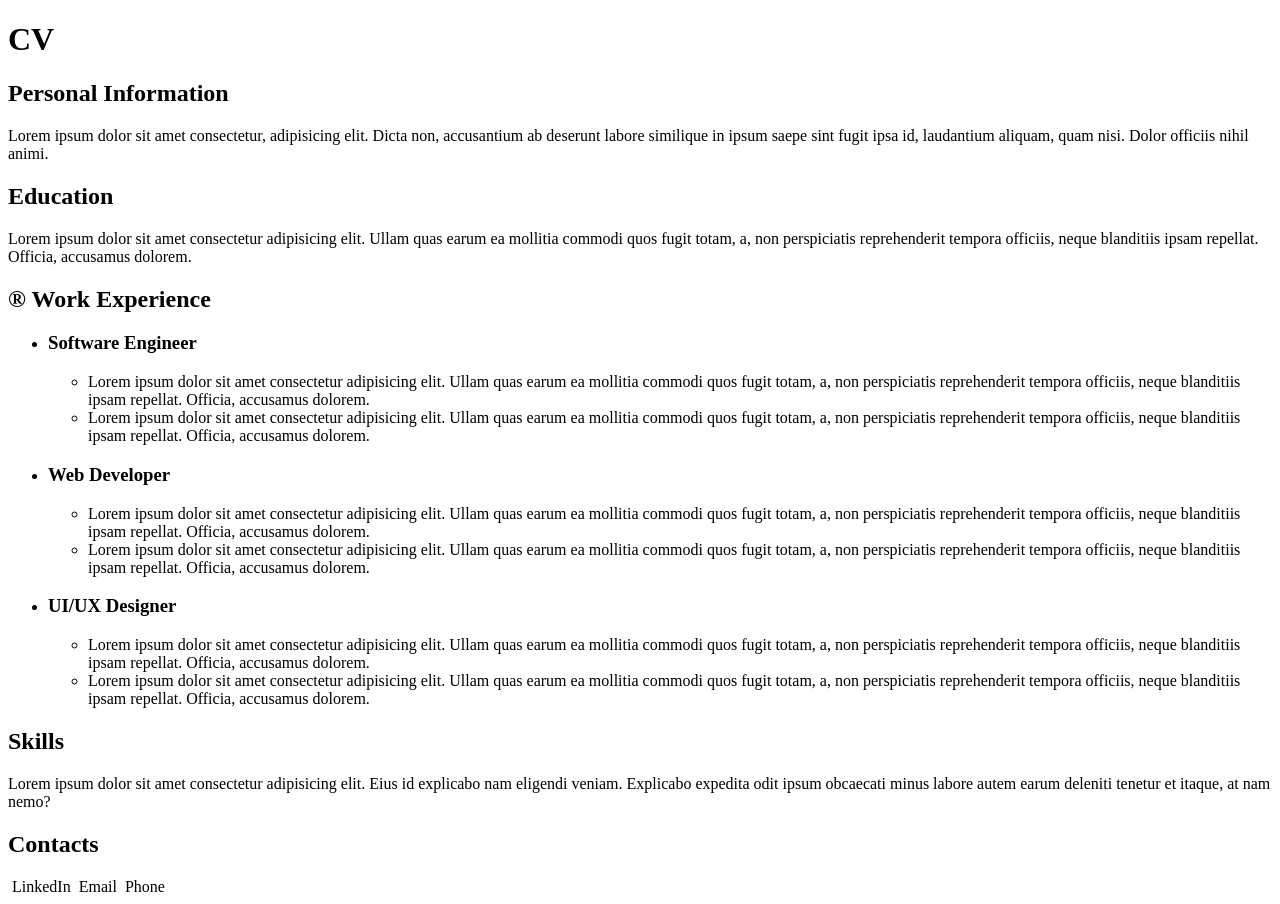
==== CV page/index.html @ 32999c4f "feat:add basic semantic HTML structure for CV page" ====
<!DOCTYPE html>
<html lang="en">
<head>
    <meta charset="UTF-8">
    <meta name="viewport" content="width=device-width, initial-scale=1.0">
    <title>CV</title>
</head>
<body>
    <header>

    </header>
    <main>
        <h1>CV</h1>
        <section class="personal-information">
            <h2>Personal Information</h2>
            <p>Lorem ipsum dolor sit amet consectetur, adipisicing elit. Dicta non, accusantium ab deserunt labore similique in ipsum saepe sint fugit ipsa id, laudantium aliquam, quam nisi. Dolor officiis nihil animi.</p>
        </section>
        <section class="education">
            <h2>Education</h2>
            <p>Lorem ipsum dolor sit amet consectetur adipisicing elit. Ullam quas earum ea mollitia commodi quos fugit totam, a, non perspiciatis reprehenderit tempora officiis, neque blanditiis ipsam repellat. Officia, accusamus dolorem.</p>
        </section>
        <section class="work-experience">
            <h2>&reg Work Experience</h2>
            <ul class="job-list">
                <li>
                    <h3>Software Engineer</h3>
                    <ul class="duty-list">
                        <li>Lorem ipsum dolor sit amet consectetur adipisicing elit. Ullam quas earum ea mollitia commodi quos fugit totam, a, non perspiciatis reprehenderit tempora officiis, neque blanditiis ipsam repellat. Officia, accusamus dolorem.</li>
                        <li>Lorem ipsum dolor sit amet consectetur adipisicing elit. Ullam quas earum ea mollitia commodi quos fugit totam, a, non perspiciatis reprehenderit tempora officiis, neque blanditiis ipsam repellat. Officia, accusamus dolorem.</li>
                    </ul>
                </li>
                <li>
                    <h3>Web Developer</h3>
                    <ul class="duty-list">
                        <li>Lorem ipsum dolor sit amet consectetur adipisicing elit. Ullam quas earum ea mollitia commodi quos fugit totam, a, non perspiciatis reprehenderit tempora officiis, neque blanditiis ipsam repellat. Officia, accusamus dolorem.</li>
                        <li>Lorem ipsum dolor sit amet consectetur adipisicing elit. Ullam quas earum ea mollitia commodi quos fugit totam, a, non perspiciatis reprehenderit tempora officiis, neque blanditiis ipsam repellat. Officia, accusamus dolorem.</li>
                    </ul>
                </li>
                <li>
                    <h3>UI/UX Designer</h3>
                    <ul class="duty-list">
                        <li>Lorem ipsum dolor sit amet consectetur adipisicing elit. Ullam quas earum ea mollitia commodi quos fugit totam, a, non perspiciatis reprehenderit tempora officiis, neque blanditiis ipsam repellat. Officia, accusamus dolorem.</li>
                        <li>Lorem ipsum dolor sit amet consectetur adipisicing elit. Ullam quas earum ea mollitia commodi quos fugit totam, a, non perspiciatis reprehenderit tempora officiis, neque blanditiis ipsam repellat. Officia, accusamus dolorem.</li>
                    </ul>
                </li>
            </ul>
        </section>
        <section class="skills">
            <h2>Skills</h2>
            <p>Lorem ipsum dolor sit amet consectetur adipisicing elit. Eius id explicabo nam eligendi veniam. Explicabo expedita odit ipsum obcaecati minus labore autem earum deleniti tenetur et itaque, at nam nemo?</p>
        </section>
        <section class="contacts">
            <h2>Contacts</h2>
            <article class="links">
                <a class="contact-link" aria-label="LinkedIn">
                   <img src="" alt="">
                     <span>LinkedIn</span>
                </a>
                <a class="contact-link" aria-label="Email">
                   <img src="" alt="">
                     <span>Email</span>
                </a>
                <a class="contact-link" aria-label="Phone">
                   <img src="" alt="">
                     <span>Phone</span>
                </a>
            </article>
        </section>
    </main>
</body>
</html>
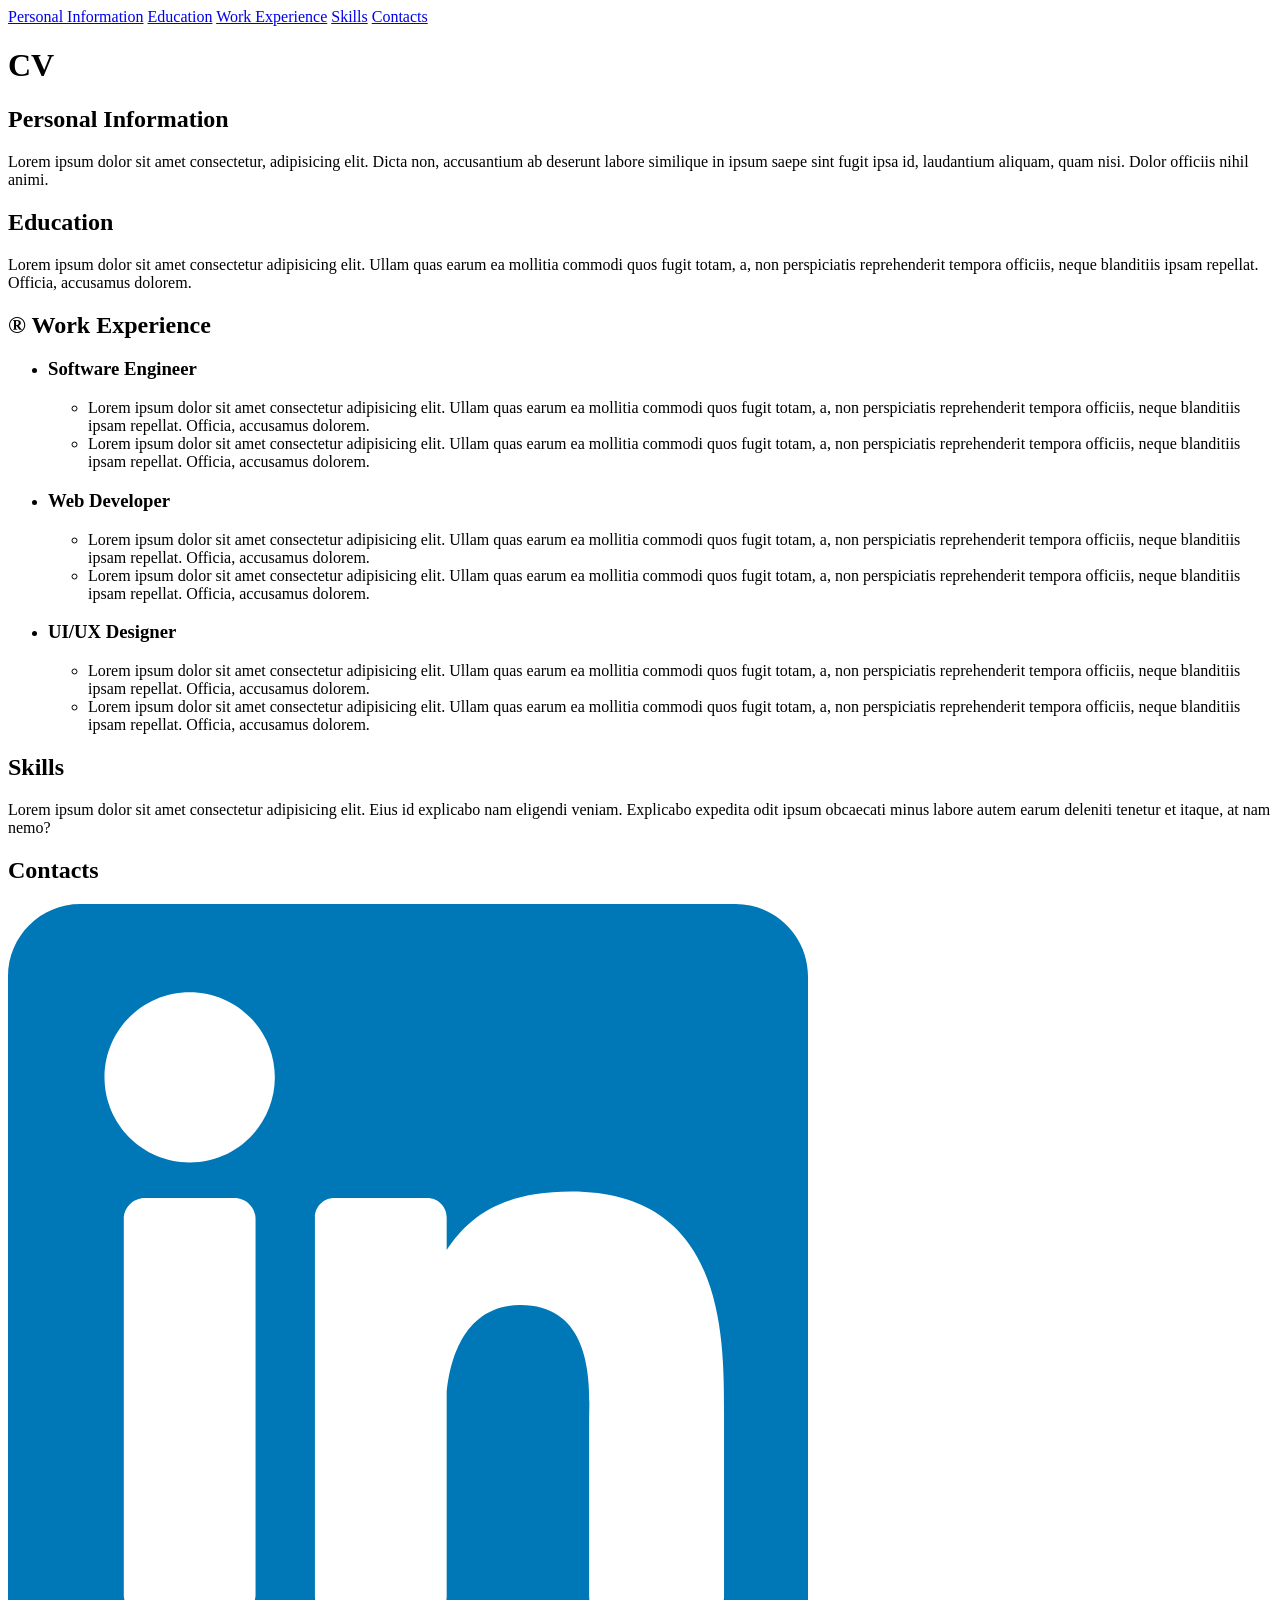
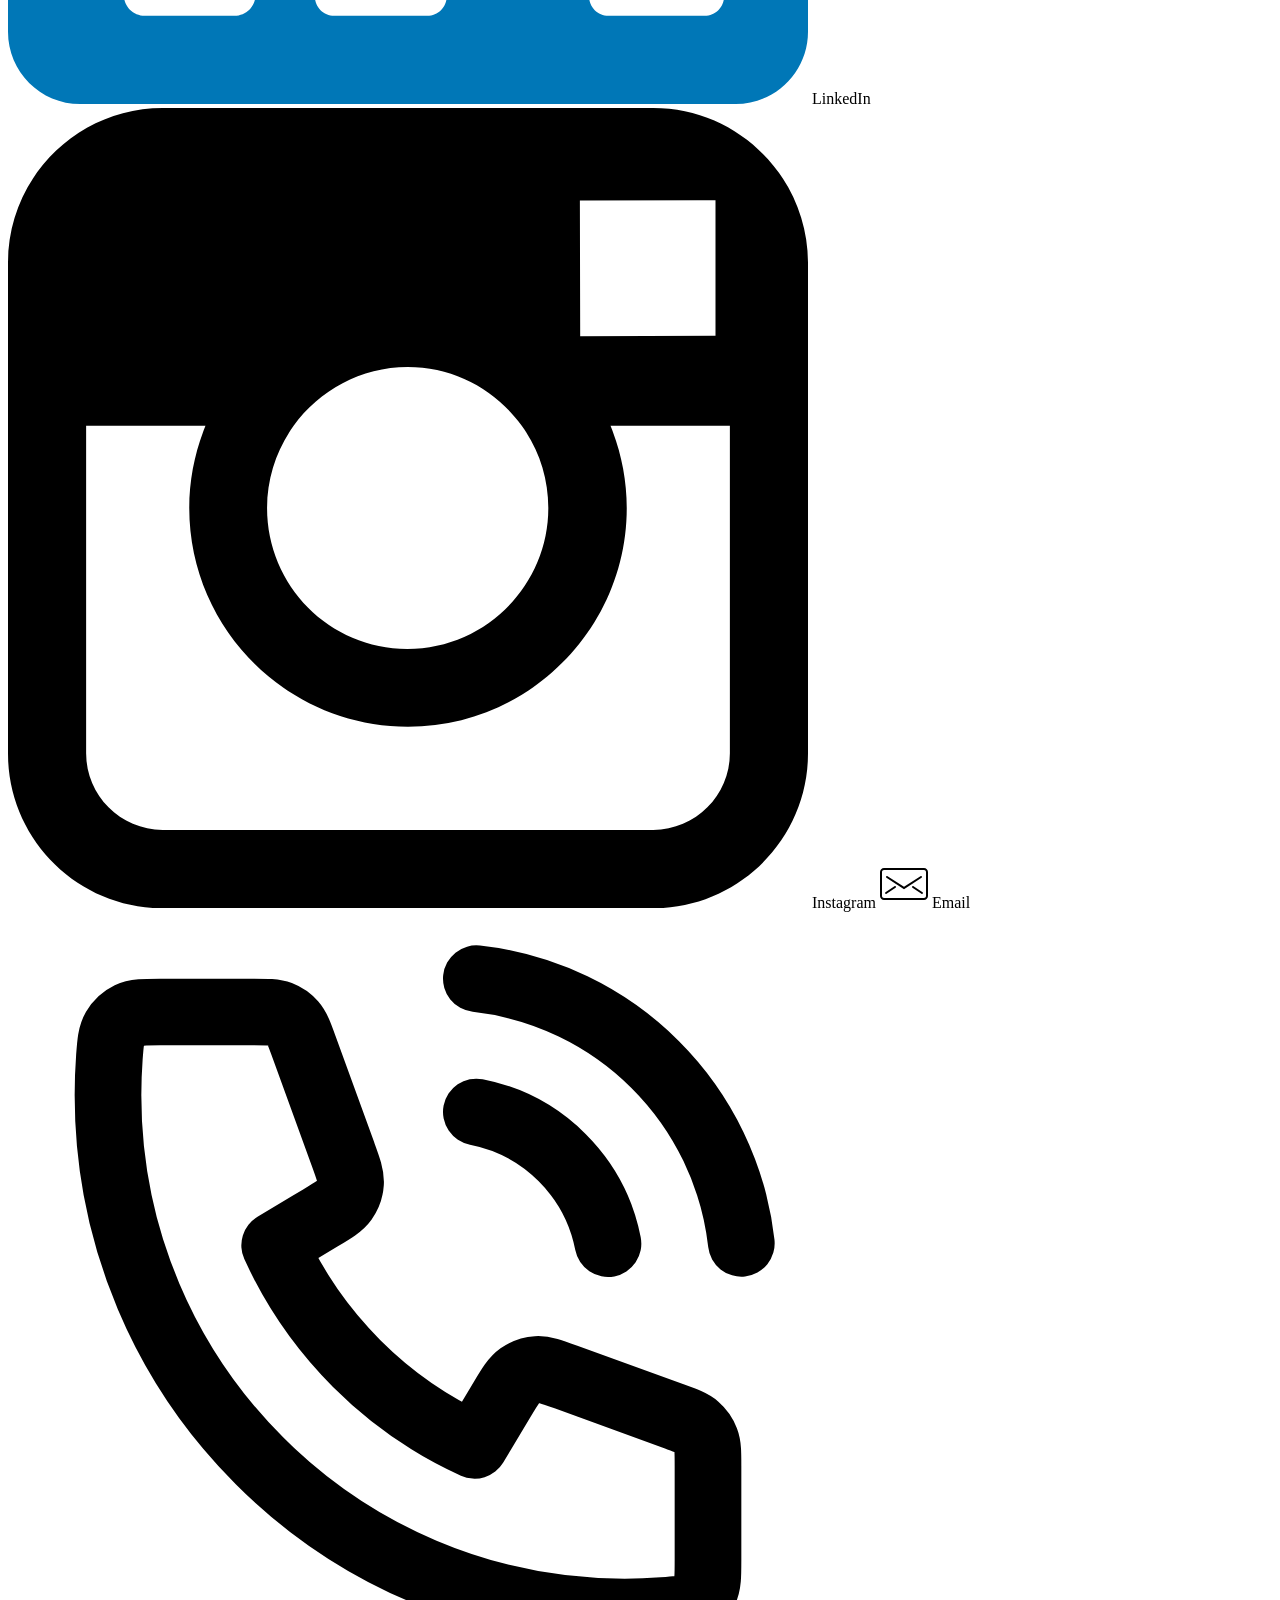
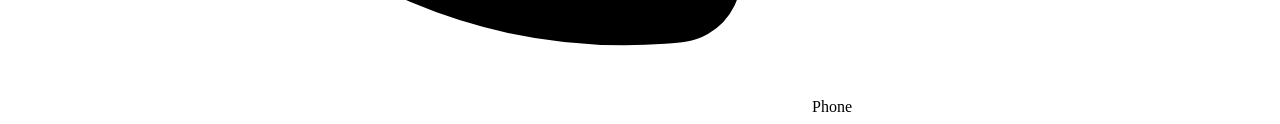
==== commit d7afa6b0: "feat:finish basic HTML structure" ====
--- a/CV page/index.html
+++ b/CV page/index.html
@@ -3,24 +3,31 @@
 <head>
     <meta charset="UTF-8">
     <meta name="viewport" content="width=device-width, initial-scale=1.0">
+    <link rel="icon" type="image/png" href="./assets/images/favicon.png" />
     <title>CV</title>
 </head>
 <body>
     <header>
-
+        <nav>
+            <a href="#personal-information">Personal Information</a>
+            <a href="#education">Education</a>
+            <a href="#work-experience">Work Experience</a>
+            <a href="#skills">Skills</a>
+            <a href="#contacts">Contacts</a>
+        </nav>
     </header>
     <main>
         <h1>CV</h1>
-        <section class="personal-information">
+        <section class="personal-information" id="personal-information">
             <h2>Personal Information</h2>
             <p>Lorem ipsum dolor sit amet consectetur, adipisicing elit. Dicta non, accusantium ab deserunt labore similique in ipsum saepe sint fugit ipsa id, laudantium aliquam, quam nisi. Dolor officiis nihil animi.</p>
         </section>
-        <section class="education">
+        <section class="education" id="education">
             <h2>Education</h2>
             <p>Lorem ipsum dolor sit amet consectetur adipisicing elit. Ullam quas earum ea mollitia commodi quos fugit totam, a, non perspiciatis reprehenderit tempora officiis, neque blanditiis ipsam repellat. Officia, accusamus dolorem.</p>
         </section>
-        <section class="work-experience">
-            <h2>&reg Work Experience</h2>
+        <section class="work-experience" id="work-experience">
+            <h2>&reg; Work Experience</h2>
             <ul class="job-list">
                 <li>
                     <h3>Software Engineer</h3>
@@ -45,23 +52,27 @@
                 </li>
             </ul>
         </section>
-        <section class="skills">
+        <section class="skills" id="skills">
             <h2>Skills</h2>
             <p>Lorem ipsum dolor sit amet consectetur adipisicing elit. Eius id explicabo nam eligendi veniam. Explicabo expedita odit ipsum obcaecati minus labore autem earum deleniti tenetur et itaque, at nam nemo?</p>
         </section>
-        <section class="contacts">
+        <section class="contacts"id="contacts">
             <h2>Contacts</h2>
             <article class="links">
-                <a class="contact-link" aria-label="LinkedIn">
-                   <img src="" alt="">
+                <a class="contact-link" aria-label="LinkedIn" target="_blank" rel="noopener">
+                   <img src="./assets/images/linkedin.svg" alt="Linkedin-image">
                      <span>LinkedIn</span>
                 </a>
-                <a class="contact-link" aria-label="Email">
-                   <img src="" alt="">
+                <a class="contact-link" aria-label="Instagram" target="_blank" rel="noopener">
+                   <img src="./assets/images/instagram.svg" alt="Instagram-image">
+                     <span>Instagram</span>
+                </a>
+                <a class="contact-link" aria-label="Email" target="_blank" rel="noopener">
+                   <img src="./assets/images/email.svg" alt="Email-image">
                      <span>Email</span>
                 </a>
-                <a class="contact-link" aria-label="Phone">
-                   <img src="" alt="">
+                <a class="contact-link" aria-label="Phone" target="_blank" rel="noopener">
+                   <img src="./assets/images/phone.svg" alt="Phone-image">
                      <span>Phone</span>
                 </a>
             </article>
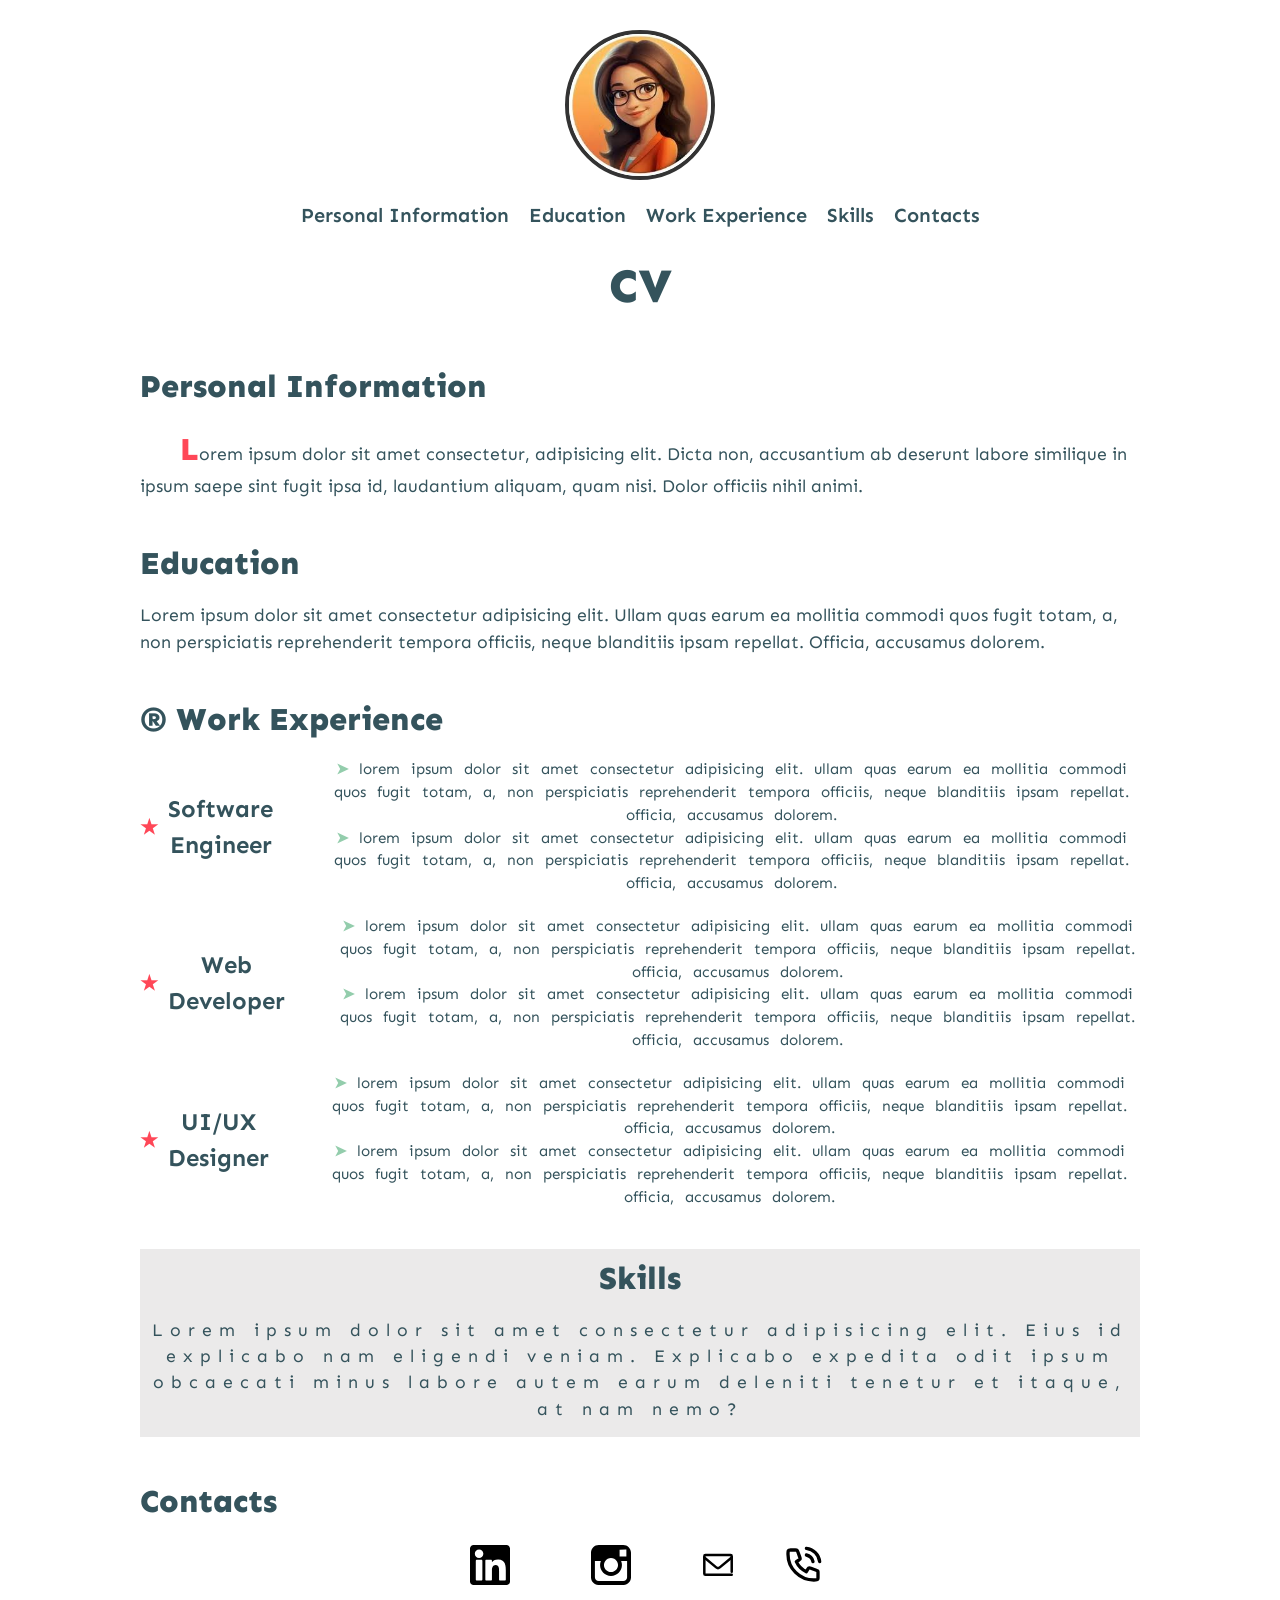
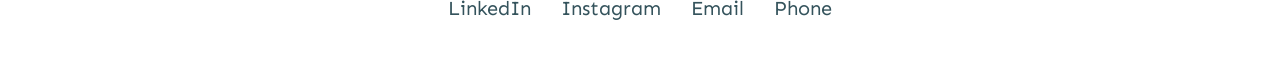
==== commit 5d4ad7d7: "feat: add all required styles" ====
--- a/CV page/index.html
+++ b/CV page/index.html
@@ -4,10 +4,12 @@
     <meta charset="UTF-8">
     <meta name="viewport" content="width=device-width, initial-scale=1.0">
     <link rel="icon" type="image/png" href="./assets/images/favicon.png" />
+    <link rel="stylesheet" href="./style.css">
     <title>CV</title>
 </head>
 <body>
     <header>
+        <a href="https://github.com/vlfwww" aria-label="Portrait" target="_blank" rel="noopener" class="photo-link"><img src="./assets/images/portrait.jfif" alt="portrait"></a>
         <nav>
             <a href="#personal-information">Personal Information</a>
             <a href="#education">Education</a>
@@ -17,16 +19,16 @@
         </nav>
     </header>
     <main>
-        <h1>CV</h1>
-        <section class="personal-information" id="personal-information">
+        <h1>cv</h1>
+        <section id="personal-information">
             <h2>Personal Information</h2>
             <p>Lorem ipsum dolor sit amet consectetur, adipisicing elit. Dicta non, accusantium ab deserunt labore similique in ipsum saepe sint fugit ipsa id, laudantium aliquam, quam nisi. Dolor officiis nihil animi.</p>
         </section>
-        <section class="education" id="education">
+        <section id="education">
             <h2>Education</h2>
             <p>Lorem ipsum dolor sit amet consectetur adipisicing elit. Ullam quas earum ea mollitia commodi quos fugit totam, a, non perspiciatis reprehenderit tempora officiis, neque blanditiis ipsam repellat. Officia, accusamus dolorem.</p>
         </section>
-        <section class="work-experience" id="work-experience">
+        <section id="work-experience">
             <h2>&reg; Work Experience</h2>
             <ul class="job-list">
                 <li>
@@ -52,26 +54,26 @@
                 </li>
             </ul>
         </section>
-        <section class="skills" id="skills">
+        <section id="skills">
             <h2>Skills</h2>
             <p>Lorem ipsum dolor sit amet consectetur adipisicing elit. Eius id explicabo nam eligendi veniam. Explicabo expedita odit ipsum obcaecati minus labore autem earum deleniti tenetur et itaque, at nam nemo?</p>
         </section>
-        <section class="contacts"id="contacts">
+        <section id="contacts">
             <h2>Contacts</h2>
             <article class="links">
-                <a class="contact-link" aria-label="LinkedIn" target="_blank" rel="noopener">
+                <a href="https://www.linkedin.com/in/veranika-kantsavaya-54587627b/" class="contact-link" aria-label="LinkedIn" target="_blank" rel="noopener">
                    <img src="./assets/images/linkedin.svg" alt="Linkedin-image">
                      <span>LinkedIn</span>
                 </a>
-                <a class="contact-link" aria-label="Instagram" target="_blank" rel="noopener">
+                <a href="https://www.instagram.com/_vlfwww/" class="contact-link" aria-label="Instagram" target="_blank" rel="noopener">
                    <img src="./assets/images/instagram.svg" alt="Instagram-image">
                      <span>Instagram</span>
                 </a>
-                <a class="contact-link" aria-label="Email" target="_blank" rel="noopener">
+                <a href="mailto:vlfww@outlook.com" class="contact-link" aria-label="Email" target="_blank" rel="noopener">
                    <img src="./assets/images/email.svg" alt="Email-image">
                      <span>Email</span>
                 </a>
-                <a class="contact-link" aria-label="Phone" target="_blank" rel="noopener">
+                <a href="tel:+375293539550" class="contact-link" aria-label="Phone" target="_blank" rel="noopener">
                    <img src="./assets/images/phone.svg" alt="Phone-image">
                      <span>Phone</span>
                 </a>
--- a/CV page/style.css
+++ b/CV page/style.css
@@ -0,0 +1,164 @@
+@font-face {
+  font-family: "Sen";
+  src: url("./assets/fonts/Sen-VariableFont_wght.ttf") format("truetype");
+  font-weight: 100 900;
+  font-style: normal;
+  font-display: swap;
+}
+
+* {
+  margin: 0;
+  padding: 0;
+  box-sizing: border-box;
+}
+
+body {
+  font-family: "Sen", sans-serif;
+  font-size: 20px;
+  color: #34535c;
+  line-height: 1.5;
+  padding: 20px;
+}
+
+h1 {
+  font-size: 3rem;
+  font-weight: 900;
+  text-align: center;
+  text-transform: uppercase;
+  margin: 20px 0;
+}
+
+h2 {
+  font-size: 2rem;
+  font-weight: 800;
+  margin-bottom: 15px;
+}
+
+h3 {
+  font-size: 1.5rem;
+  font-weight: 700;
+}
+
+p {
+  font-size: 1.1rem;
+  font-weight: 400;
+  margin-bottom: 10px;
+}
+
+header {
+  margin-top: 10px;
+  display: flex;
+  flex-direction: column;
+  align-items: center;
+  gap: 20px;
+  & .photo-link {
+    display: block;
+    width: 150px;
+    height: 150px;
+    & img {
+      width: 100%;
+      height: 100%;
+      object-fit: cover;
+      border-radius: 50%;
+      border: 4px solid #333;
+    }
+  }
+  & nav {
+    display: flex;
+    gap: 20px;
+    justify-content: center;
+    & a {
+      text-decoration: none;
+      font-weight: 600;
+      color: #34535c;
+      &:hover {
+        color: #ff4757;
+        text-decoration: underline;
+        text-decoration-color: #93CDAC;
+      }
+    }
+  }
+}
+
+main {
+  max-width: 1000px;
+  margin: 0 auto;
+  & section {
+    margin: 40px 0;
+    &#personal-information {
+      & p {
+        text-indent: 40px;
+        &::first-letter {
+          font-size: 2rem;
+          font-weight: 900;
+          color: #ff4757;
+        }
+      }
+    }
+    &#work-experience {
+      & .job-list, .duty-list {
+        list-style-type: none;
+      }
+      & .job-list {
+        & > li {
+          display: flex;
+          align-items: center;
+          gap: 10px;
+          margin-bottom: 20px;
+          text-align: center;
+          word-spacing: 7px;
+          &::before {
+            content: "★";
+            color: #ff4757;
+            font-weight: bold;
+          }
+        }
+        & .duty-list {
+          margin-left: 40px;
+          & li {
+            font-size: 0.95rem;
+            text-transform: lowercase;
+            &::before {
+              content: "➤";
+              color: #93CDAC;
+              font-weight: bold;
+              padding-right: 10px;
+            }
+          }
+        }
+      }
+    }
+    &#skills {
+      text-align: center;
+      background-color: #ebeaea;
+      padding: 5px;
+      & p {
+        letter-spacing: 7px;
+      }
+    }
+    &#contacts {
+      & .links {
+        display: flex;
+        justify-content: center;
+        gap: 30px;
+        margin-top: 20px;
+        & a {
+          display: flex;
+          flex-direction: column;
+          align-items: center;
+          gap: 8px;
+          text-decoration: none;
+          color: inherit;
+          & img {
+            width: 40px;
+            height: 40px;
+            filter: brightness(0);
+            &:hover {
+              filter: invert(30%) sepia(90%) saturate(1000%) hue-rotate(250deg);
+            }
+          }
+        }
+      }
+    }
+  }
+}
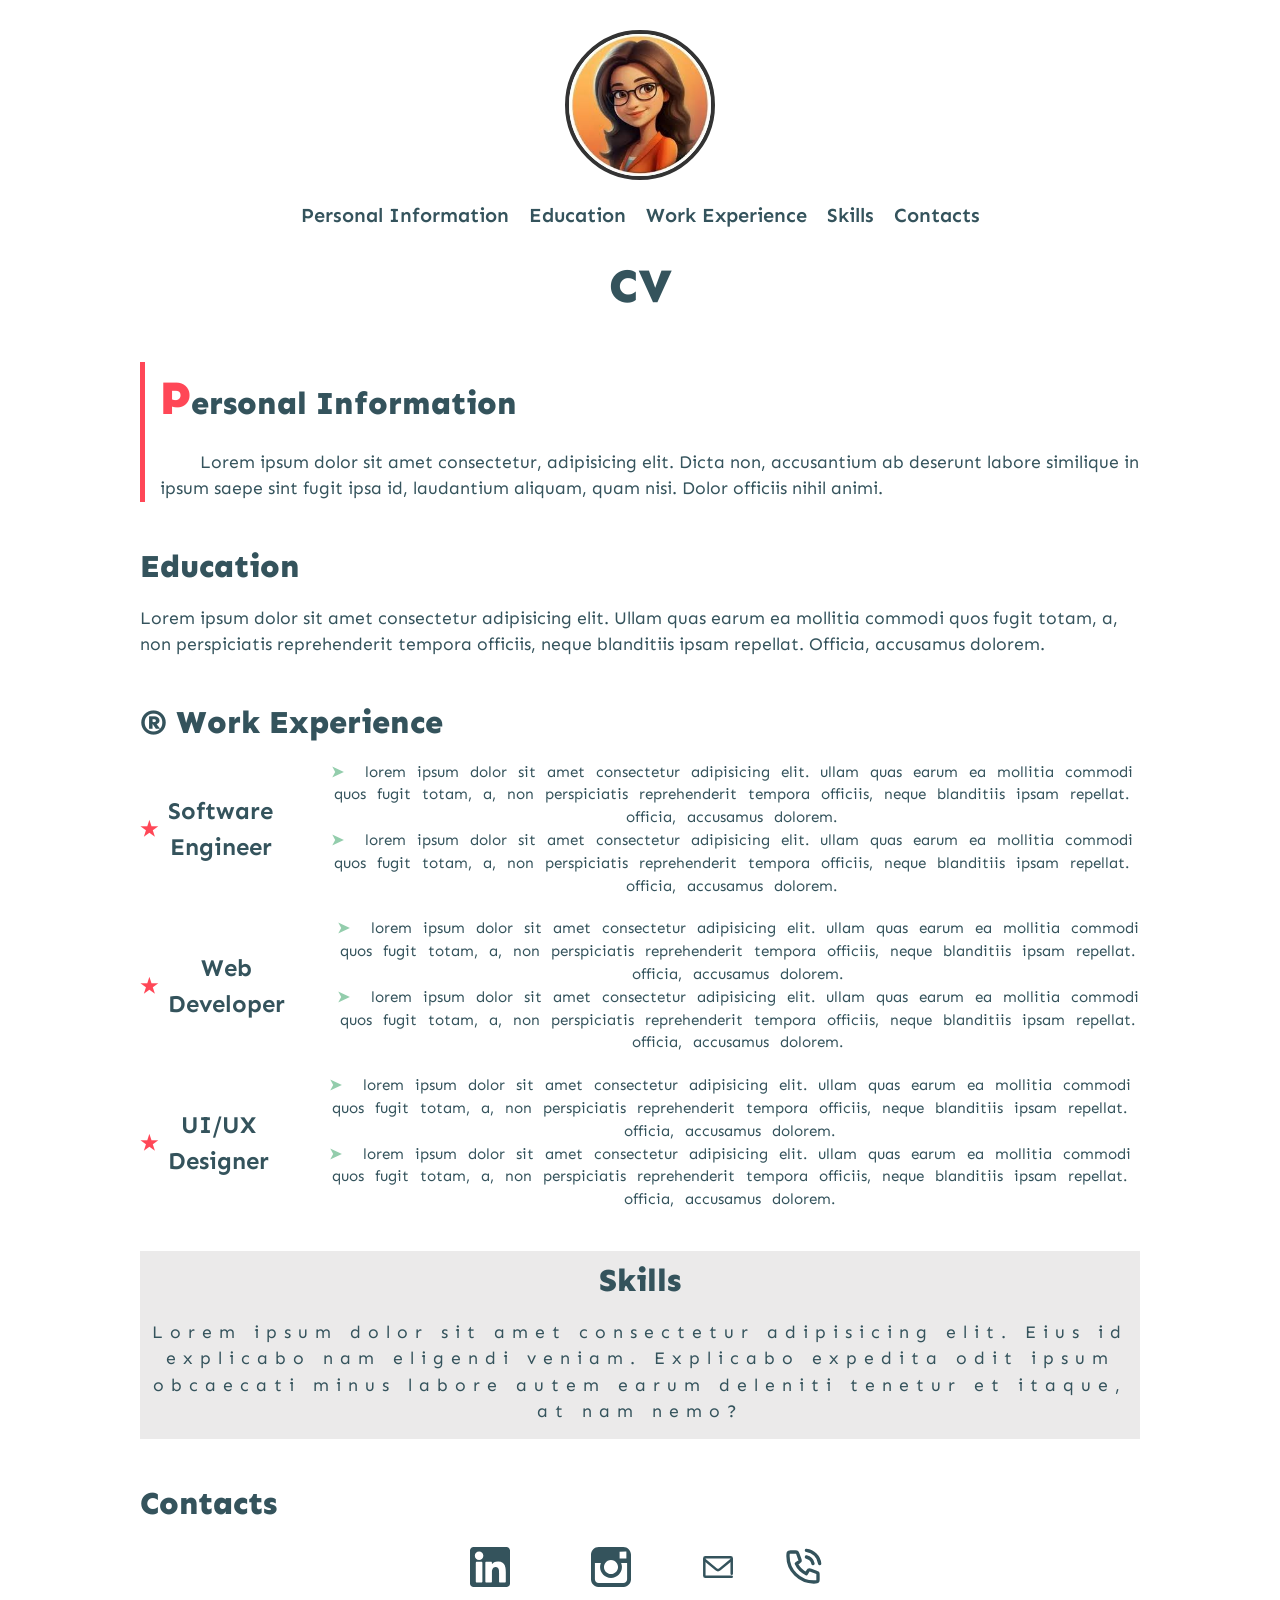
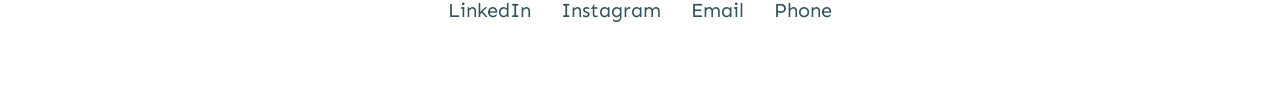
==== commit bac8d21f: "refactor: update contact links and switch to inline svg for fill hover" ====
--- a/CV page/index.html
+++ b/CV page/index.html
@@ -1,84 +1,145 @@
-<!DOCTYPE html>
+<!doctype html>
 <html lang="en">
-<head>
-    <meta charset="UTF-8">
-    <meta name="viewport" content="width=device-width, initial-scale=1.0">
+  <head>
+    <meta charset="UTF-8" />
+    <meta name="viewport" content="width=device-width, initial-scale=1.0" />
     <link rel="icon" type="image/png" href="./assets/images/favicon.png" />
-    <link rel="stylesheet" href="./style.css">
+    <link rel="stylesheet" href="./style.css" />
     <title>CV</title>
-</head>
-<body>
+  </head>
+  <body>
     <header>
-        <a href="https://github.com/vlfwww" aria-label="Portrait" target="_blank" rel="noopener" class="photo-link"><img src="./assets/images/portrait.jfif" alt="portrait"></a>
-        <nav>
-            <a href="#personal-information">Personal Information</a>
-            <a href="#education">Education</a>
-            <a href="#work-experience">Work Experience</a>
-            <a href="#skills">Skills</a>
-            <a href="#contacts">Contacts</a>
-        </nav>
+      <a
+        href="https://github.com/vlfwww"
+        aria-label="Portrait"
+        target="_blank"
+        rel="noopener"
+        class="photo-link"
+        ><img src="./assets/images/portrait.jfif" alt="portrait"
+      /></a>
+      <nav>
+        <a href="#personal-information">Personal Information</a>
+        <a href="#education">Education</a>
+        <a href="#work-experience">Work Experience</a>
+        <a href="#skills">Skills</a>
+        <a href="#contacts">Contacts</a>
+      </nav>
     </header>
     <main>
-        <h1>cv</h1>
-        <section id="personal-information">
-            <h2>Personal Information</h2>
-            <p>Lorem ipsum dolor sit amet consectetur, adipisicing elit. Dicta non, accusantium ab deserunt labore similique in ipsum saepe sint fugit ipsa id, laudantium aliquam, quam nisi. Dolor officiis nihil animi.</p>
-        </section>
-        <section id="education">
-            <h2>Education</h2>
-            <p>Lorem ipsum dolor sit amet consectetur adipisicing elit. Ullam quas earum ea mollitia commodi quos fugit totam, a, non perspiciatis reprehenderit tempora officiis, neque blanditiis ipsam repellat. Officia, accusamus dolorem.</p>
-        </section>
-        <section id="work-experience">
-            <h2>&reg; Work Experience</h2>
-            <ul class="job-list">
-                <li>
-                    <h3>Software Engineer</h3>
-                    <ul class="duty-list">
-                        <li>Lorem ipsum dolor sit amet consectetur adipisicing elit. Ullam quas earum ea mollitia commodi quos fugit totam, a, non perspiciatis reprehenderit tempora officiis, neque blanditiis ipsam repellat. Officia, accusamus dolorem.</li>
-                        <li>Lorem ipsum dolor sit amet consectetur adipisicing elit. Ullam quas earum ea mollitia commodi quos fugit totam, a, non perspiciatis reprehenderit tempora officiis, neque blanditiis ipsam repellat. Officia, accusamus dolorem.</li>
-                    </ul>
-                </li>
-                <li>
-                    <h3>Web Developer</h3>
-                    <ul class="duty-list">
-                        <li>Lorem ipsum dolor sit amet consectetur adipisicing elit. Ullam quas earum ea mollitia commodi quos fugit totam, a, non perspiciatis reprehenderit tempora officiis, neque blanditiis ipsam repellat. Officia, accusamus dolorem.</li>
-                        <li>Lorem ipsum dolor sit amet consectetur adipisicing elit. Ullam quas earum ea mollitia commodi quos fugit totam, a, non perspiciatis reprehenderit tempora officiis, neque blanditiis ipsam repellat. Officia, accusamus dolorem.</li>
-                    </ul>
-                </li>
-                <li>
-                    <h3>UI/UX Designer</h3>
-                    <ul class="duty-list">
-                        <li>Lorem ipsum dolor sit amet consectetur adipisicing elit. Ullam quas earum ea mollitia commodi quos fugit totam, a, non perspiciatis reprehenderit tempora officiis, neque blanditiis ipsam repellat. Officia, accusamus dolorem.</li>
-                        <li>Lorem ipsum dolor sit amet consectetur adipisicing elit. Ullam quas earum ea mollitia commodi quos fugit totam, a, non perspiciatis reprehenderit tempora officiis, neque blanditiis ipsam repellat. Officia, accusamus dolorem.</li>
-                    </ul>
-                </li>
+      <h1>cv</h1>
+      <section id="personal-information">
+        <h2>Personal Information</h2>
+        <p>
+          Lorem ipsum dolor sit amet consectetur, adipisicing elit. Dicta non,
+          accusantium ab deserunt labore similique in ipsum saepe sint fugit
+          ipsa id, laudantium aliquam, quam nisi. Dolor officiis nihil animi.
+        </p>
+      </section>
+      <section id="education">
+        <h2>Education</h2>
+        <p>
+          Lorem ipsum dolor sit amet consectetur adipisicing elit. Ullam quas
+          earum ea mollitia commodi quos fugit totam, a, non perspiciatis
+          reprehenderit tempora officiis, neque blanditiis ipsam repellat.
+          Officia, accusamus dolorem.
+        </p>
+      </section>
+      <section id="work-experience">
+        <h2>&reg; Work Experience</h2>
+        <ul class="job-list">
+          <li>
+            <h3>Software Engineer</h3>
+            <ul class="duty-list">
+              <li>
+                Lorem ipsum dolor sit amet consectetur adipisicing elit. Ullam
+                quas earum ea mollitia commodi quos fugit totam, a, non
+                perspiciatis reprehenderit tempora officiis, neque blanditiis
+                ipsam repellat. Officia, accusamus dolorem.
+              </li>
+              <li>
+                Lorem ipsum dolor sit amet consectetur adipisicing elit. Ullam
+                quas earum ea mollitia commodi quos fugit totam, a, non
+                perspiciatis reprehenderit tempora officiis, neque blanditiis
+                ipsam repellat. Officia, accusamus dolorem.
+              </li>
             </ul>
-        </section>
-        <section id="skills">
-            <h2>Skills</h2>
-            <p>Lorem ipsum dolor sit amet consectetur adipisicing elit. Eius id explicabo nam eligendi veniam. Explicabo expedita odit ipsum obcaecati minus labore autem earum deleniti tenetur et itaque, at nam nemo?</p>
-        </section>
-        <section id="contacts">
-            <h2>Contacts</h2>
-            <article class="links">
-                <a href="https://www.linkedin.com/in/veranika-kantsavaya-54587627b/" class="contact-link" aria-label="LinkedIn" target="_blank" rel="noopener">
-                   <img src="./assets/images/linkedin.svg" alt="Linkedin-image">
-                     <span>LinkedIn</span>
-                </a>
-                <a href="https://www.instagram.com/_vlfwww/" class="contact-link" aria-label="Instagram" target="_blank" rel="noopener">
-                   <img src="./assets/images/instagram.svg" alt="Instagram-image">
-                     <span>Instagram</span>
-                </a>
-                <a href="mailto:vlfww@outlook.com" class="contact-link" aria-label="Email" target="_blank" rel="noopener">
-                   <img src="./assets/images/email.svg" alt="Email-image">
-                     <span>Email</span>
-                </a>
-                <a href="tel:+375293539550" class="contact-link" aria-label="Phone" target="_blank" rel="noopener">
-                   <img src="./assets/images/phone.svg" alt="Phone-image">
-                     <span>Phone</span>
-                </a>
-            </article>
-        </section>
+          </li>
+          <li>
+            <h3>Web Developer</h3>
+            <ul class="duty-list">
+              <li>
+                Lorem ipsum dolor sit amet consectetur adipisicing elit. Ullam
+                quas earum ea mollitia commodi quos fugit totam, a, non
+                perspiciatis reprehenderit tempora officiis, neque blanditiis
+                ipsam repellat. Officia, accusamus dolorem.
+              </li>
+              <li>
+                Lorem ipsum dolor sit amet consectetur adipisicing elit. Ullam
+                quas earum ea mollitia commodi quos fugit totam, a, non
+                perspiciatis reprehenderit tempora officiis, neque blanditiis
+                ipsam repellat. Officia, accusamus dolorem.
+              </li>
+            </ul>
+          </li>
+          <li>
+            <h3>UI/UX Designer</h3>
+            <ul class="duty-list">
+              <li>
+                Lorem ipsum dolor sit amet consectetur adipisicing elit. Ullam
+                quas earum ea mollitia commodi quos fugit totam, a, non
+                perspiciatis reprehenderit tempora officiis, neque blanditiis
+                ipsam repellat. Officia, accusamus dolorem.
+              </li>
+              <li>
+                Lorem ipsum dolor sit amet consectetur adipisicing elit. Ullam
+                quas earum ea mollitia commodi quos fugit totam, a, non
+                perspiciatis reprehenderit tempora officiis, neque blanditiis
+                ipsam repellat. Officia, accusamus dolorem.
+              </li>
+            </ul>
+          </li>
+        </ul>
+      </section>
+      <section id="skills">
+        <h2>Skills</h2>
+        <p>
+          Lorem ipsum dolor sit amet consectetur adipisicing elit. Eius id
+          explicabo nam eligendi veniam. Explicabo expedita odit ipsum obcaecati
+          minus labore autem earum deleniti tenetur et itaque, at nam nemo?
+        </p>
+      </section>
+      <section id="contacts">
+        <h2>Contacts</h2>
+        <article class="links">
+        <a href="https://www.linkedin.com/in/veranika-kantsavaya-54587627b/" class="contact-link" aria-label="LinkedIn" target="_blank" rel="noopener">
+            <svg class="contact-icon" viewBox="0 0 382 382" xmlns="http://www.w3.org/2000/svg">
+            <path d="M347.445,0H34.555C15.471,0,0,15.471,0,34.555v312.889C0,366.529,15.471,382,34.555,382h312.889 C366.529,382,382,366.529,382,347.444V34.555C382,15.471,366.529,0,347.445,0z M118.207,329.844c0,5.554-4.502,10.056-10.056,10.056 H65.345c-5.554,0-10.056-4.502-10.056-10.056V150.403c0-5.554,4.502-10.056,10.056-10.056h42.806 c5.554,0,10.056,4.502,10.056,10.056V329.844z M86.748,123.432c-22.459,0-40.666-18.207-40.666-40.666S64.289,42.1,86.748,42.1 s40.666,18.207,40.666,40.666S109.208,123.432,86.748,123.432z M341.91,330.654c0,5.106-4.14,9.246-9.246,9.246H286.73 c-5.106,0-9.246-4.14-9.246-9.246v-84.168c0-12.556,3.683-55.021-32.813-55.021c-28.309,0-34.051,29.066-35.204,42.11v97.079 c0,5.106-4.139,9.246-9.246,9.246h-44.426c-5.106,0-9.246-4.14-9.246-9.246V149.593c0-5.106,4.14-9.246,9.246-9.246h44.426 c5.106,0,9.246,4.14,9.246,9.246v15.655c10.497-15.753,26.097-27.912,59.312-27.912c73.552,0,73.131,68.716,73.131,106.472 L341.91,330.654L341.91,330.654z" />
+            </svg>
+            <span>LinkedIn</span>
+        </a>
+        <a href="https://www.instagram.com/_vlfwww/" class="contact-link" aria-label="Instagram" target="_blank" rel="noopener">
+            <svg class="contact-icon" viewBox="-271 273 256 256" xmlns="http://www.w3.org/2000/svg">
+            <path d="M-64.5,273h-157c-27.3,0-49.5,22.2-49.5,49.5v52.3v104.8c0,27.3,22.2,49.5,49.5,49.5h157c27.3,0,49.5-22.2,49.5-49.5V374.7 v-52.3C-15.1,295.2-37.3,273-64.5,273z M-50.3,302.5h5.7v5.6v37.8l-43.3,0.1l-0.1-43.4L-50.3,302.5z M-179.6,374.7 c8.2-11.3,21.5-18.8,36.5-18.8s28.3,7.4,36.5,18.8c5.4,7.4,8.5,16.5,8.5,26.3c0,24.8-20.2,45.1-45.1,45.1s-44.9-20.3-44.9-45.1 C-188.1,391.2-184.9,382.1-179.6,374.7z M-40,479.5C-40,493-51,504-64.5,504h-157c-13.5,0-24.5-11-24.5-24.5V374.7h38.2 c-3.3,8.1-5.2,17-5.2,26.3c0,38.6,31.4,70,70,70c38.6,0,70-31.4,70-70c0-9.3-1.9-18.2-5.2-26.3H-40V479.5z" />
+            </svg>
+            <span>Instagram</span>
+        </a>
+        <a href="mailto:vlfww@outlook.com" class="contact-link" aria-label="Email">
+            <svg class="contact-icon" viewBox="0 0 128 128" xmlns="http://www.w3.org/2000/svg">
+            <g>
+                <path fill="none" stroke="currentColor" stroke-width="8" stroke-linecap="round" stroke-linejoin="round" d="M20.1,40l38.1,31.5c3.3,2.8,8.2,2.8,11.5,0L107.9,40" />
+                <path fill="none" stroke="currentColor" stroke-width="8" stroke-linecap="round" stroke-linejoin="round" d="M107.9,85.6V36.1c0-2.1-1.7-3.7-3.7-3.7H23.9c-2.1,0-3.7,1.7-3.7,3.7v55.7c0,2.1,1.7,3.7,3.7,3.7h84" />
+            </g>
+            </svg>
+            <span>Email</span>
+        </a>
+        <a href="tel:+375293539550" class="contact-link" aria-label="Phone">
+            <svg class="contact-icon" viewBox="0 0 24 24" xmlns="http://www.w3.org/2000/svg">
+            <path d="M14.05 6C15.0268 6.19057 15.9244 6.66826 16.6281 7.37194C17.3318 8.07561 17.8095 8.97326 18 9.95M14.05 2C16.0793 2.22544 17.9716 3.13417 19.4163 4.57701C20.8609 6.01984 21.7721 7.91101 22 9.94M18.5 21C9.93959 21 3 14.0604 3 5.5C3 5.11378 3.01413 4.73086 3.04189 4.35173C3.07375 3.91662 3.08968 3.69907 3.2037 3.50103C3.29814 3.33701 3.4655 3.18146 3.63598 3.09925C3.84181 3 4.08188 3 4.56201 3H7.37932C7.78308 3 7.98496 3 8.15802 3.06645C8.31089 3.12515 8.44701 3.22049 8.55442 3.3441C8.67601 3.48403 8.745 3.67376 8.88299 4.05321L10.0491 7.26005C10.2096 7.70153 10.2899 7.92227 10.2763 8.1317C10.2643 8.31637 10.2012 8.49408 10.0942 8.64506C9.97286 8.81628 9.77145 8.93713 9.36863 9.17882L8 10C9.2019 12.6489 11.3501 14.7999 14 16L14.8212 14.6314C15.0629 14.2285 15.1837 14.0271 15.3549 13.9058C15.5059 13.7988 15.6836 13.7357 15.8683 13.7237C16.0777 13.7101 16.2985 13.7904 16.74 13.9509L19.9468 15.117C20.3262 15.255 20.516 15.324 20.6559 15.4456C20.7795 15.553 20.8749 15.6891 20.9335 15.842C21 16.015 21 16.2169 21 16.6207V19.438C21 19.9181 21 20.1582 20.9007 20.364C20.8185 20.5345 20.663 20.7019 20.499 20.7963C20.3009 20.9103 20.0834 20.9262 19.6483 20.9581C19.2691 20.9859 18.8862 21 18.5 21Z" fill="none" stroke="currentColor" stroke-width="2" stroke-linecap="round" stroke-linejoin="round"/>
+            </svg>
+            <span>Phone</span>
+        </a>
+        </article>
+      </section>
     </main>
-</body>
-</html>+  </body>
+</html>
--- a/CV page/style.css
+++ b/CV page/style.css
@@ -74,7 +74,8 @@
       &:hover {
         color: #ff4757;
         text-decoration: underline;
-        text-decoration-color: #93CDAC;
+        text-decoration-color: #93cdac;
+        transition: color 0.3s ease;
       }
     }
   }
@@ -86,17 +87,29 @@
   & section {
     margin: 40px 0;
     &#personal-information {
+      position: relative;
+      padding-left: 20px;
+      &::before {
+        content: "";
+        background-color: #ff4757;
+        position: absolute;
+        top: 0;
+        left: 0;
+        width: 5px;
+        height: 100%;
+      }
+      & h2::first-letter {
+        font-size: 3rem;
+        font-weight: 900;
+        color: #ff4757;
+      }
       & p {
         text-indent: 40px;
-        &::first-letter {
-          font-size: 2rem;
-          font-weight: 900;
-          color: #ff4757;
-        }
       }
     }
     &#work-experience {
-      & .job-list, .duty-list {
+      & .job-list,
+      .duty-list {
         list-style-type: none;
       }
       & .job-list {
@@ -120,7 +133,7 @@
             text-transform: lowercase;
             &::before {
               content: "➤";
-              color: #93CDAC;
+              color: #93cdac;
               font-weight: bold;
               padding-right: 10px;
             }
@@ -142,19 +155,25 @@
         justify-content: center;
         gap: 30px;
         margin-top: 20px;
-        & a {
+        & a.contact-link {
           display: flex;
           flex-direction: column;
           align-items: center;
           gap: 8px;
           text-decoration: none;
-          color: inherit;
-          & img {
+          color: #34535c; 
+          transition: color 0.3s ease;
+          & svg {
             width: 40px;
             height: 40px;
-            filter: brightness(0);
-            &:hover {
-              filter: invert(30%) sepia(90%) saturate(1000%) hue-rotate(250deg);
+            fill: currentColor; 
+            transition: fill 0.3s ease;
+          }
+          &:hover {
+            color: #ff4757; 
+            & span {
+              text-decoration: underline;
+              text-decoration-color: #93cdac;
             }
           }
         }
